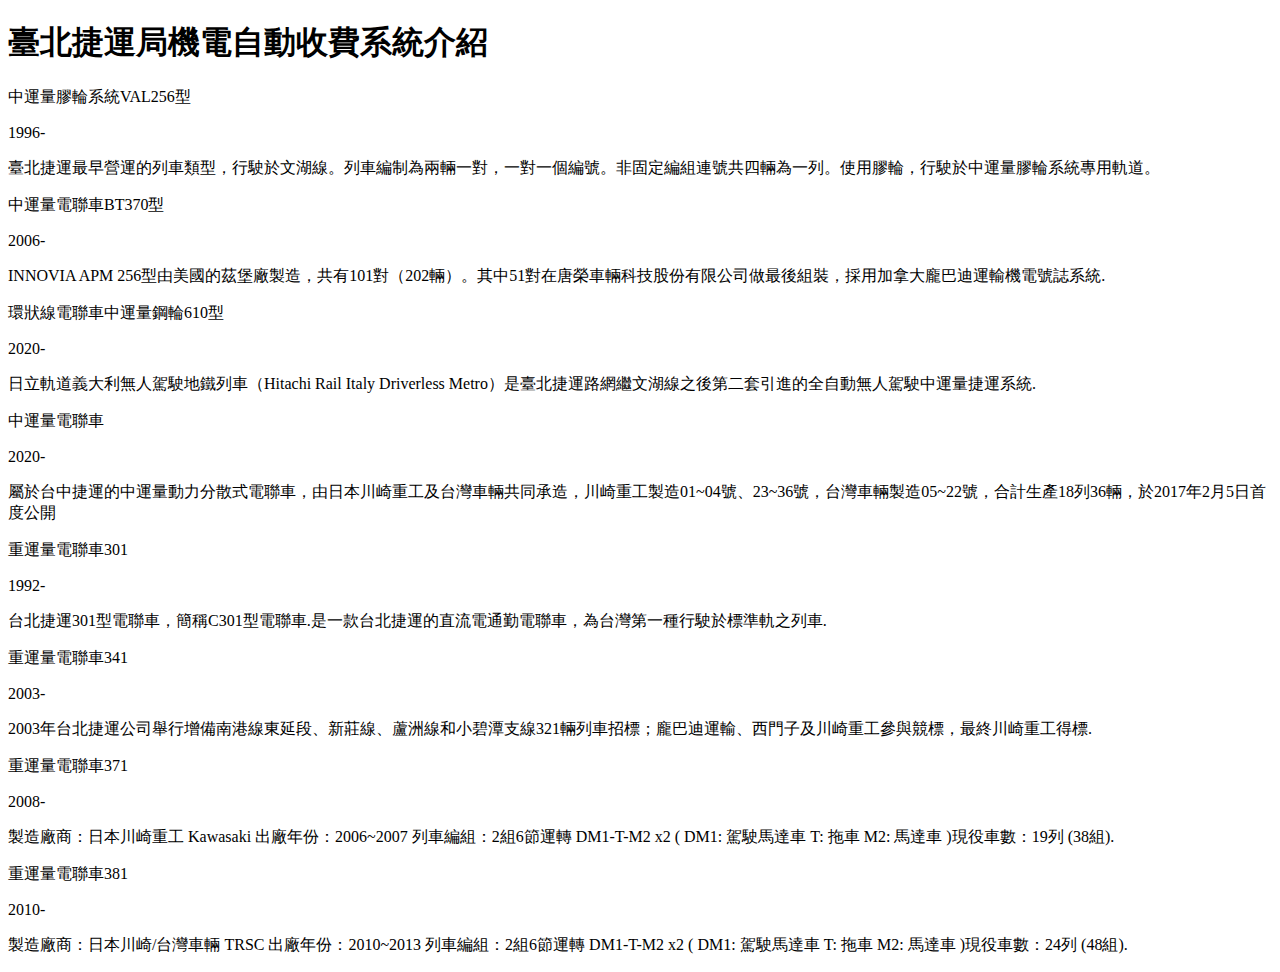
==== autofare.html @ 249ede77 "1130412update" ====
<!DOCTYPE html>
<html lang="en">
<head>
    <meta charset="UTF-8">
    <meta name="viewport" content="width=device-width, initial-scale=1.0">
    <title>Document</title>
    <link rel="stylesheet" href="css/car.css">
</head>
<body>
    <div class="wrapper">
        <h1>臺北捷運局機電自動收費系統介紹</h1>
        <div class="cols">
                  <div class="col" ontouchstart="this.classList.toggle('hover');">
                      <div class="container">
                          <div class="front" style="background-image: url(https://live.staticflickr.com/65535/53545330190_e179a70637.jpg)">
                              <div class="inner">
                                  <p>中運量膠輪系統VAL256型</p>
                    <span>1996-</span>
                              </div>
                          </div>
                          <div class="back">
                              <div class="inner">
                                <p>臺北捷運最早營運的列車類型，行駛於文湖線。列車編制為兩輛一對，一對一個編號。非固定編組連號共四輛為一列。使用膠輪，行駛於中運量膠輪系統專用軌道。</p>
                              </div>
                          </div>
                      </div>
                  </div>
                  <div class="col" ontouchstart="this.classList.toggle('hover');">
                      <div class="container">
                          <div class="front" style="background-image:url(https://live.staticflickr.com/65535/53641202607_ed01b24ffc_q.jpg)">
                              <div class="inner">
                                  <p>中運量電聯車BT370型</p>
                    <span>2006-</span>
                              </div>
                          </div>
                          <div class="back">
                              <div class="inner">
                                  <p>INNOVIA APM 256型由美國的茲堡廠製造，共有101對（202輛）。其中51對在唐榮車輛科技股份有限公司做最後組裝，採用加拿大龐巴迪運輸機電號誌系統.</p>
                              </div>
                          </div>
                      </div>
                  </div>
                  <div class="col" ontouchstart="this.classList.toggle('hover');">
                      <div class="container">
                          <div class="front" style="background-image: url(https://live.staticflickr.com/65535/53642535460_fbb1301767.jpg)">
                              <div class="inner">
                                  <p>環狀線電聯車中運量鋼輪610型</p>
                    <span>2020-</span>
                              </div>
                          </div>
                          <div class="back">
                              <div class="inner">
                                  <p>日立軌道義大利無人駕駛地鐵列車（Hitachi Rail Italy Driverless Metro）是臺北捷運路網繼文湖線之後第二套引進的全自動無人駕駛中運量捷運系統.</p>
                              </div>
                          </div>
                      </div>
                  </div>
                  <div class="col" ontouchstart="this.classList.toggle('hover');">
                      <div class="container">
                          <div class="front" style="background-image: url(https://live.staticflickr.com/65535/53545238089_0b931f2920.jpg)">
                              <div class="inner">
                                  <p>中運量電聯車</p>
                    <span>2020-</span>
                              </div>
                          </div>
                          <div class="back">
                              <div class="inner">
                                  <p>屬於台中捷運的中運量動力分散式電聯車，由日本川崎重工及台灣車輛共同承造，川崎重工製造01~04號、23~36號，台灣車輛製造05~22號，合計生產18列36輛，於2017年2月5日首度公開</p>
                              </div>
                          </div>
                      </div>
                  </div>
                  <div class="col" ontouchstart="this.classList.toggle('hover');">
                      <div class="container">
                          <div class="front" style="background-image: url(https://live.staticflickr.com/65535/53642318378_8fd1dfaa4f_m.jpg">
                              <div class="inner">
                                  <p>重運量電聯車301</p>
                    <span>1992-</span>
                              </div>
                          </div>
                          <div class="back">
                              <div class="inner">
                                  <p>台北捷運301型電聯車，簡稱C301型電聯車.是一款台北捷運的直流電通勤電聯車，為台灣第一種行駛於標準軌之列車.</p>
                              </div>
                          </div>
                      </div>
                  </div>
                  <div class="col" ontouchstart="this.classList.toggle('hover');">
                      <div class="container">
                          <div class="front" style="background-image: url(https://live.staticflickr.com/65535/53545103748_0cb41ece0c.jpg)">
                              <div class="inner">
                                  <p>重運量電聯車341</p>
                    <span>2003-</span>
                              </div>
                          </div>
                          <div class="back">
                              <div class="inner">
                                  <p>2003年台北捷運公司舉行增備南港線東延段、新莊線、蘆洲線和小碧潭支線321輛列車招標；龐巴迪運輸、西門子及川崎重工參與競標，最終川崎重工得標.</p>
                              </div>
                          </div>
                      </div>
                  </div>
                  <div class="col" ontouchstart="this.classList.toggle('hover');">
                      <div class="container">
                          <div class="front" style="background-image: url(https://live.staticflickr.com/65535/53641215022_0a9287749e_w.jpg)">
                              <div class="inner">
                                  <p>重運量電聯車371</p>
                    <span>2008-</span>
                              </div>
                          </div>
                          <div class="back">
                              <div class="inner">
                                  <p>製造廠商：日本川崎重工 Kawasaki
                  出廠年份：2006~2007 列車編組：2組6節運轉 DM1-T-M2 x2                          ( DM1: 駕駛馬達車 T: 拖車 M2: 馬達車 )現役車數：19列 (38組).</p>
                              </div>
                          </div>
                      </div>
                  </div>
                  <div class="col" ontouchstart="this.classList.toggle('hover');">
                      <div class="container">
                          <div class="front" style="background-image: url(https://live.staticflickr.com/65535/53642274903_8bce108c46_b.jpg)">
                              <div class="inner">
                                  <p>重運量電聯車381</p>
                    <span>2010-</span>
                              </div>
                          </div>
                          <div class="back">
                              <div class="inner">
                                  <p>製造廠商：日本川崎/台灣車輛 TRSC 出廠年份：2010~2013
                  列車編組：2組6節運轉 DM1-T-M2 x2 ( DM1: 駕駛馬達車 T: 拖車 M2: 馬達車 )現役車數：24列 (48組).</p>
                              </div>
                          </div>
                      </div>
                  </div>
              </div>
       </div>
</body>
</html>
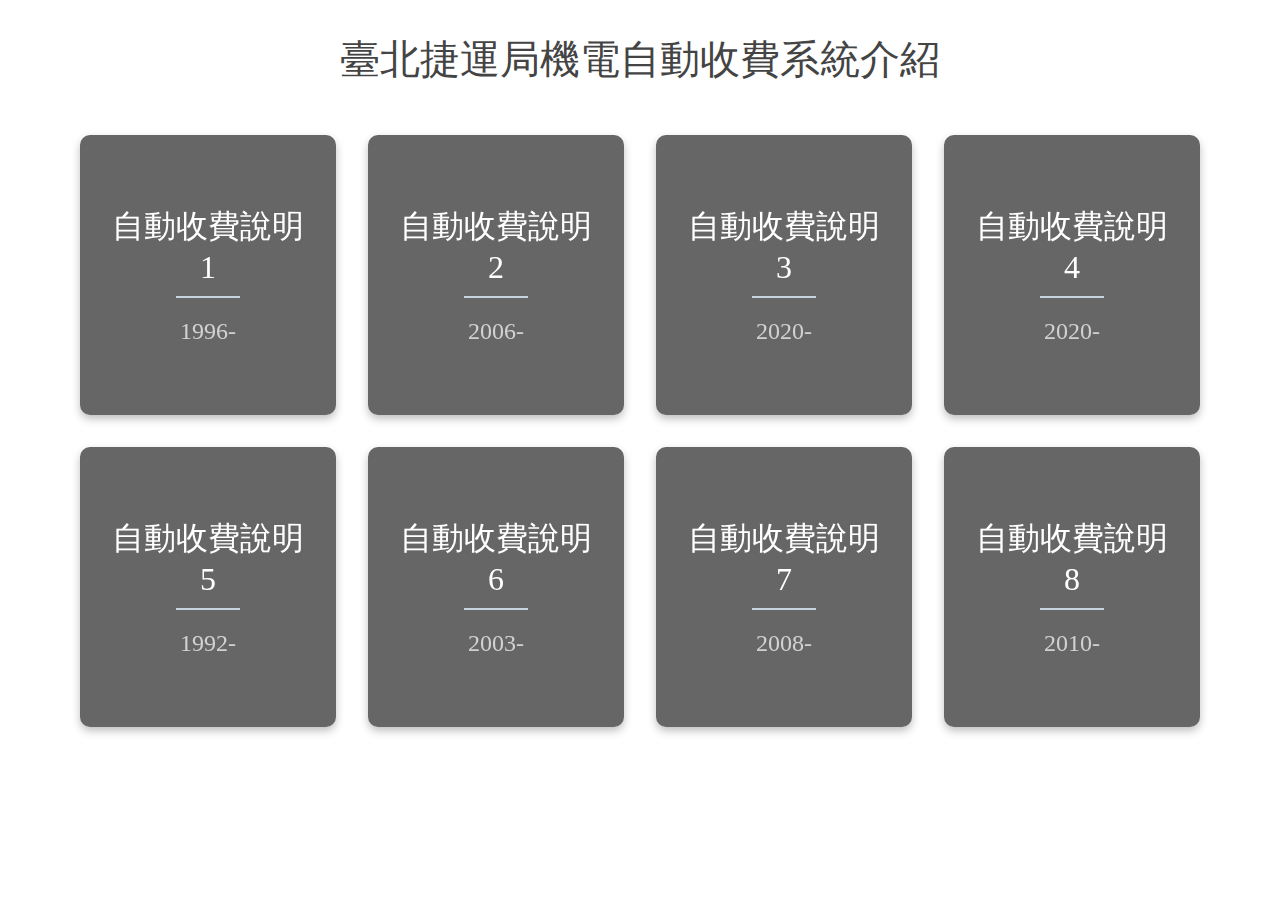
==== commit a21e59af: "1130412_update3" ====
--- a/autofare.html
+++ b/autofare.html
@@ -4,7 +4,7 @@
     <meta charset="UTF-8">
     <meta name="viewport" content="width=device-width, initial-scale=1.0">
     <title>Document</title>
-    <link rel="stylesheet" href="css/car.css">
+    <link rel="stylesheet" href="car.css">
 </head>
 <body>
     <div class="wrapper">
@@ -14,7 +14,7 @@
                       <div class="container">
                           <div class="front" style="background-image: url(https://live.staticflickr.com/65535/53545330190_e179a70637.jpg)">
                               <div class="inner">
-                                  <p>中運量膠輪系統VAL256型</p>
+                                  <p>自動收費說明1</p>
                     <span>1996-</span>
                               </div>
                           </div>
@@ -29,7 +29,7 @@
                       <div class="container">
                           <div class="front" style="background-image:url(https://live.staticflickr.com/65535/53641202607_ed01b24ffc_q.jpg)">
                               <div class="inner">
-                                  <p>中運量電聯車BT370型</p>
+                                  <p>自動收費說明2</p>
                     <span>2006-</span>
                               </div>
                           </div>
@@ -44,7 +44,7 @@
                       <div class="container">
                           <div class="front" style="background-image: url(https://live.staticflickr.com/65535/53642535460_fbb1301767.jpg)">
                               <div class="inner">
-                                  <p>環狀線電聯車中運量鋼輪610型</p>
+                                  <p>自動收費說明3</p>
                     <span>2020-</span>
                               </div>
                           </div>
@@ -59,7 +59,7 @@
                       <div class="container">
                           <div class="front" style="background-image: url(https://live.staticflickr.com/65535/53545238089_0b931f2920.jpg)">
                               <div class="inner">
-                                  <p>中運量電聯車</p>
+                                  <p>自動收費說明4</p>
                     <span>2020-</span>
                               </div>
                           </div>
@@ -74,7 +74,7 @@
                       <div class="container">
                           <div class="front" style="background-image: url(https://live.staticflickr.com/65535/53642318378_8fd1dfaa4f_m.jpg">
                               <div class="inner">
-                                  <p>重運量電聯車301</p>
+                                  <p>自動收費說明5</p>
                     <span>1992-</span>
                               </div>
                           </div>
@@ -89,7 +89,7 @@
                       <div class="container">
                           <div class="front" style="background-image: url(https://live.staticflickr.com/65535/53545103748_0cb41ece0c.jpg)">
                               <div class="inner">
-                                  <p>重運量電聯車341</p>
+                                  <p>自動收費說明6</p>
                     <span>2003-</span>
                               </div>
                           </div>
@@ -104,7 +104,7 @@
                       <div class="container">
                           <div class="front" style="background-image: url(https://live.staticflickr.com/65535/53641215022_0a9287749e_w.jpg)">
                               <div class="inner">
-                                  <p>重運量電聯車371</p>
+                                  <p>自動收費說明7</p>
                     <span>2008-</span>
                               </div>
                           </div>
@@ -120,7 +120,7 @@
                       <div class="container">
                           <div class="front" style="background-image: url(https://live.staticflickr.com/65535/53642274903_8bce108c46_b.jpg)">
                               <div class="inner">
-                                  <p>重運量電聯車381</p>
+                                  <p>自動收費說明8</p>
                     <span>2010-</span>
                               </div>
                           </div>
--- a/car.css
+++ b/car.css
@@ -0,0 +1,192 @@
+*{
+    margin: 0;
+    padding: 0;
+    -webkit-box-sizing: border-box;
+            box-sizing: border-box;
+  }
+  
+  h1{
+    font-size: 2.5rem;
+    font-family: 'Montserrat';
+    font-weight: normal;
+    color: #444;
+    text-align: center;
+    margin: 2rem 0;
+  }
+  
+  .wrapper{
+    width: 90%;
+    margin: 0 auto;
+    max-width: 80rem;
+  }
+  
+  .cols{
+    display: -webkit-box;
+    display: -ms-flexbox;
+    display: flex;
+    -ms-flex-wrap: wrap;
+        flex-wrap: wrap;
+    -webkit-box-pack: center;
+        -ms-flex-pack: center;
+            justify-content: center;
+  }
+  
+  .col{
+    width: calc(25% - 2rem);
+    margin: 1rem;
+    cursor: pointer;
+  }
+  
+  .container{
+    -webkit-transform-style: preserve-3d;
+            transform-style: preserve-3d;
+      -webkit-perspective: 1000px;
+              perspective: 1000px;
+  }
+  
+  .front,
+  .back{
+    background-size: cover;
+    box-shadow: 0 4px 8px 0 rgba(0,0,0,0.25);
+    border-radius: 10px;
+      background-position: center;
+      -webkit-transition: -webkit-transform .7s cubic-bezier(0.4, 0.2, 0.2, 1);
+      transition: -webkit-transform .7s cubic-bezier(0.4, 0.2, 0.2, 1);
+      -o-transition: transform .7s cubic-bezier(0.4, 0.2, 0.2, 1);
+      transition: transform .7s cubic-bezier(0.4, 0.2, 0.2, 1);
+      transition: transform .7s cubic-bezier(0.4, 0.2, 0.2, 1), -webkit-transform .7s cubic-bezier(0.4, 0.2, 0.2, 1);
+      -webkit-backface-visibility: hidden;
+              backface-visibility: hidden;
+      text-align: center;
+      min-height: 280px;
+      height: auto;
+      border-radius: 10px;
+      color: #fff;
+      font-size: 1.5rem;
+  }
+  
+  .back{
+    background: #cedce7;
+    background: -webkit-linear-gradient(45deg,  #cedce7 0%,#596a72 100%);
+    background: -o-linear-gradient(45deg,  #cedce7 0%,#596a72 100%);
+    background: linear-gradient(45deg,  #cedce7 0%,#596a72 100%);
+  }
+  
+  .front:after{
+      position: absolute;
+      top: 0;
+      left: 0;
+      z-index: 1;
+      width: 100%;
+      height: 100%;
+      content: '';
+      display: block;
+      opacity: .6;
+      background-color: #000;
+      -webkit-backface-visibility: hidden;
+              backface-visibility: hidden;
+      border-radius: 10px;
+  }
+  .container:hover .front,
+  .container:hover .back{
+      -webkit-transition: -webkit-transform .7s cubic-bezier(0.4, 0.2, 0.2, 1);
+      transition: -webkit-transform .7s cubic-bezier(0.4, 0.2, 0.2, 1);
+      -o-transition: transform .7s cubic-bezier(0.4, 0.2, 0.2, 1);
+      transition: transform .7s cubic-bezier(0.4, 0.2, 0.2, 1);
+      transition: transform .7s cubic-bezier(0.4, 0.2, 0.2, 1), -webkit-transform .7s cubic-bezier(0.4, 0.2, 0.2, 1);
+  }
+  
+  .back{
+      position: absolute;
+      top: 0;
+      left: 0;
+      width: 100%;
+  }
+  
+  .inner{
+      -webkit-transform: translateY(-50%) translateZ(60px) scale(0.94);
+              transform: translateY(-50%) translateZ(60px) scale(0.94);
+      top: 50%;
+      position: absolute;
+      left: 0;
+      width: 100%;
+      padding: 2rem;
+      -webkit-box-sizing: border-box;
+              box-sizing: border-box;
+      outline: 1px solid transparent;
+      -webkit-perspective: inherit;
+              perspective: inherit;
+      z-index: 2;
+  }
+  
+  .container .back{
+      -webkit-transform: rotateY(180deg);
+              transform: rotateY(180deg);
+      -webkit-transform-style: preserve-3d;
+              transform-style: preserve-3d;
+  }
+  
+  .container .front{
+      -webkit-transform: rotateY(0deg);
+              transform: rotateY(0deg);
+      -webkit-transform-style: preserve-3d;
+              transform-style: preserve-3d;
+  }
+  
+  .container:hover .back{
+    -webkit-transform: rotateY(0deg);
+            transform: rotateY(0deg);
+    -webkit-transform-style: preserve-3d;
+            transform-style: preserve-3d;
+  }
+  
+  .container:hover .front{
+    -webkit-transform: rotateY(-180deg);
+            transform: rotateY(-180deg);
+    -webkit-transform-style: preserve-3d;
+            transform-style: preserve-3d;
+  }
+  
+  .front .inner p{
+    font-size: 2rem;
+    margin-bottom: 2rem;
+    position: relative;
+  }
+  
+  .front .inner p:after{
+    content: '';
+    width: 4rem;
+    height: 2px;
+    position: absolute;
+    background: #C6D4DF;
+    display: block;
+    left: 0;
+    right: 0;
+    margin: 0 auto;
+    bottom: -.75rem;
+  }
+  
+  .front .inner span{
+    color: rgba(255,255,255,0.7);
+    font-family: 'Montserrat';
+    font-weight: 300;
+  }
+  
+  @media screen and (max-width: 64rem){
+    .col{
+      width: calc(33.333333% - 2rem);
+    }
+  }
+  
+  @media screen and (max-width: 48rem){
+    .col{
+      width: calc(50% - 2rem);
+    }
+  }
+  
+  @media screen and (max-width: 32rem){
+    .col{
+      width: 100%;
+      margin: 0 0 2rem 0;
+    }
+  }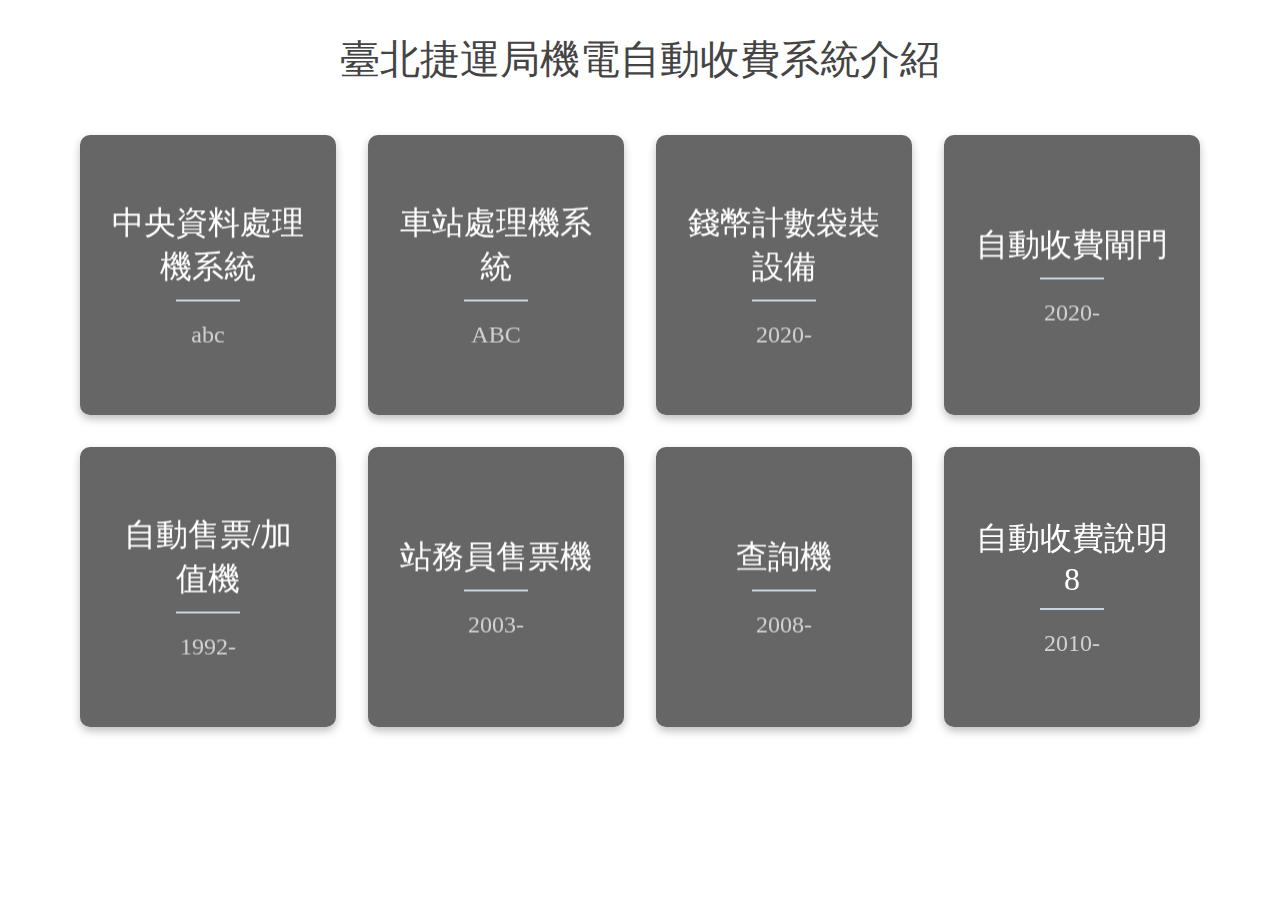
==== commit a5e3f1f0: "1130425UPDATE" ====
--- a/autofare.html
+++ b/autofare.html
@@ -12,106 +12,105 @@
         <div class="cols">
                   <div class="col" ontouchstart="this.classList.toggle('hover');">
                       <div class="container">
-                          <div class="front" style="background-image: url(https://live.staticflickr.com/65535/53545330190_e179a70637.jpg)">
+                          <div class="front" style="background-image: url(https://live.staticflickr.com/65535/53677965790_1df8304f51_n.jpg)">
                               <div class="inner">
-                                  <p>自動收費說明1</p>
-                    <span>1996-</span>
+                                  <p>中央資料處理機系統</p>
+                    <span>abc</span>
                               </div>
                           </div>
                           <div class="back">
                               <div class="inner">
-                                <p>臺北捷運最早營運的列車類型，行駛於文湖線。列車編制為兩輛一對，一對一個編號。非固定編組連號共四輛為一列。使用膠輪，行駛於中運量膠輪系統專用軌道。</p>
+                                <p>設於臺北捷運行控中心站務處票證中心內，連接各營運車站，具整合全路網自動收費系統營運及稽核、監督、控制、管理和計畫等功能。</p>
                               </div>
                           </div>
                       </div>
                   </div>
                   <div class="col" ontouchstart="this.classList.toggle('hover');">
                       <div class="container">
-                          <div class="front" style="background-image:url(https://live.staticflickr.com/65535/53641202607_ed01b24ffc_q.jpg)">
+                          <div class="front" style="background-image:url(https://live.staticflickr.com/65535/53677734108_9904a39b8e_n.jpg)">
                               <div class="inner">
-                                  <p>自動收費說明2</p>
-                    <span>2006-</span>
+                                  <p>車站處理機系統</p>
+                    <span>ABC</span>
                               </div>
                           </div>
                           <div class="back">
                               <div class="inner">
-                                  <p>INNOVIA APM 256型由美國的茲堡廠製造，共有101對（202輛）。其中51對在唐榮車輛科技股份有限公司做最後組裝，採用加拿大龐巴迪運輸機電號誌系統.</p>
+                                  <p>接收連線之中央資料處理機系統傳來之營運參數資料及軟體程式，下載至車站設備，蒐集並處理車站內各自動收費設備上傳交易資料，使站內所有自動收費設備之日期及時間同步。</p>
                               </div>
                           </div>
                       </div>
                   </div>
                   <div class="col" ontouchstart="this.classList.toggle('hover');">
                       <div class="container">
-                          <div class="front" style="background-image: url(https://live.staticflickr.com/65535/53642535460_fbb1301767.jpg)">
+                          <div class="front" style="background-image: url(https://live.staticflickr.com/65535/53677735583_005a87ff5f_n.jpg)">
                               <div class="inner">
-                                  <p>自動收費說明3</p>
+                                  <p>錢幣計數袋裝設備</p>
                     <span>2020-</span>
                               </div>
                           </div>
                           <div class="back">
                               <div class="inner">
-                                  <p>日立軌道義大利無人駕駛地鐵列車（Hitachi Rail Italy Driverless Metro）是臺北捷運路網繼文湖線之後第二套引進的全自動無人駕駛中運量捷運系統.</p>
+                                  <p>點數自動售票/加值機硬幣盒所收集之硬幣，設備與車站處理機系統連接，現金點數金額經車站處理機上傳系統中央資料處理機系統匯整為營運收入金額，並能依點數幣值自動進行裝袋作業，以利運送存入銀行。</p>
                               </div>
                           </div>
                       </div>
                   </div>
                   <div class="col" ontouchstart="this.classList.toggle('hover');">
                       <div class="container">
-                          <div class="front" style="background-image: url(https://live.staticflickr.com/65535/53545238089_0b931f2920.jpg)">
+                          <div class="front" style="background-image: url(https://live.staticflickr.com/65535/53677739023_c49426e68f_m.jpg)">
                               <div class="inner">
-                                  <p>自動收費說明4</p>
+                                  <p>自動收費閘門</p>
                     <span>2020-</span>
                               </div>
                           </div>
                           <div class="back">
                               <div class="inner">
-                                  <p>屬於台中捷運的中運量動力分散式電聯車，由日本川崎重工及台灣車輛共同承造，川崎重工製造01~04號、23~36號，台灣車輛製造05~22號，合計生產18列36輛，於2017年2月5日首度公開</p>
+                                  <p>作為旅客進出車站付費區之管制，自動收費閘門採二組伸縮式門檔組（barrier type ）設計，自動收費閘門分進站、出站及雙向功能之自動收費閘門，並可自動偵測有大人陪同進站身高115(含)公分以下免票孩童進站，一般通道500mm寬度，亦提供無障礙收費閘門1100mm之通道寬度。</p>
                               </div>
                           </div>
                       </div>
                   </div>
                   <div class="col" ontouchstart="this.classList.toggle('hover');">
                       <div class="container">
-                          <div class="front" style="background-image: url(https://live.staticflickr.com/65535/53642318378_8fd1dfaa4f_m.jpg">
+                          <div class="front" style="background-image: url(https://live.staticflickr.com/65535/53677521161_6558386c0a_m.jpg">
                               <div class="inner">
-                                  <p>自動收費說明5</p>
+                                  <p>自動售票/加值機</p>
                     <span>1992-</span>
                               </div>
                           </div>
                           <div class="back">
                               <div class="inner">
-                                  <p>台北捷運301型電聯車，簡稱C301型電聯車.是一款台北捷運的直流電通勤電聯車，為台灣第一種行駛於標準軌之列車.</p>
+                                  <p>接受多重票。供旅客購買單程票及基北北桃都會通(TPASS)，並提供以儲值票進行加值之自動售票/加值機，並提供12國語音導引供國外觀光客使用，並提供無障礙使用者之需求。</p>
                               </div>
                           </div>
                       </div>
                   </div>
                   <div class="col" ontouchstart="this.classList.toggle('hover');">
                       <div class="container">
-                          <div class="front" style="background-image: url(https://live.staticflickr.com/65535/53545103748_0cb41ece0c.jpg)">
+                          <div class="front" style="background-image: url(https://live.staticflickr.com/65535/53677878314_df3a496eb9_m.jpg)">
                               <div class="inner">
-                                  <p>自動收費說明6</p>
+                                  <p>站務員售票機</p>
                     <span>2003-</span>
                               </div>
                           </div>
                           <div class="back">
                               <div class="inner">
-                                  <p>2003年台北捷運公司舉行增備南港線東延段、新莊線、蘆洲線和小碧潭支線321輛列車招標；龐巴迪運輸、西門子及川崎重工參與競標，最終川崎重工得標.</p>
+                                  <p>提供站務員以人工操作發售車票給旅客，並可提供旅客車票補票加值及退費等功能，站務員能藉由本設備監視與控制車站內自動收費設備，亦可顯示車站內自動收費設備之故障及異常訊息，以利檢修。</p>
                               </div>
                           </div>
                       </div>
                   </div>
                   <div class="col" ontouchstart="this.classList.toggle('hover');">
                       <div class="container">
-                          <div class="front" style="background-image: url(https://live.staticflickr.com/65535/53641215022_0a9287749e_w.jpg)">
+                          <div class="front" style="background-image: url(https://live.staticflickr.com/65535/53677880374_30c5f5d893_m.jpg)">
                               <div class="inner">
-                                  <p>自動收費說明7</p>
+                                  <p>查詢機</p>
                     <span>2008-</span>
                               </div>
                           </div>
                           <div class="back">
                               <div class="inner">
-                                  <p>製造廠商：日本川崎重工 Kawasaki
-                  出廠年份：2006~2007 列車編組：2組6節運轉 DM1-T-M2 x2                          ( DM1: 駕駛馬達車 T: 拖車 M2: 馬達車 )現役車數：19列 (38組).</p>
+                                  <p>提供旅客查詢車票餘額、交易資料或有效期限等資料，判斷此車票是否可用。對悠遊卡票亦提供押金調整、溢扣返還、社福票到期展期及學生票開啟處理功能。</p>
                               </div>
                           </div>
                       </div>
@@ -126,8 +125,7 @@
                           </div>
                           <div class="back">
                               <div class="inner">
-                                  <p>製造廠商：日本川崎/台灣車輛 TRSC 出廠年份：2010~2013
-                  列車編組：2組6節運轉 DM1-T-M2 x2 ( DM1: 駕駛馬達車 T: 拖車 M2: 馬達車 )現役車數：24列 (48組).</p>
+                                  <p>製造廠商：日本川崎/台灣車輛 TRSC 出廠年份：2010~2013 列車編組：2組6節運轉 DM1-T-M2 x2 ( DM1: 駕駛馬達車 T: 拖車 M2: 馬達車 )現役車數：24列 (48組).</p>
                               </div>
                           </div>
                       </div>
